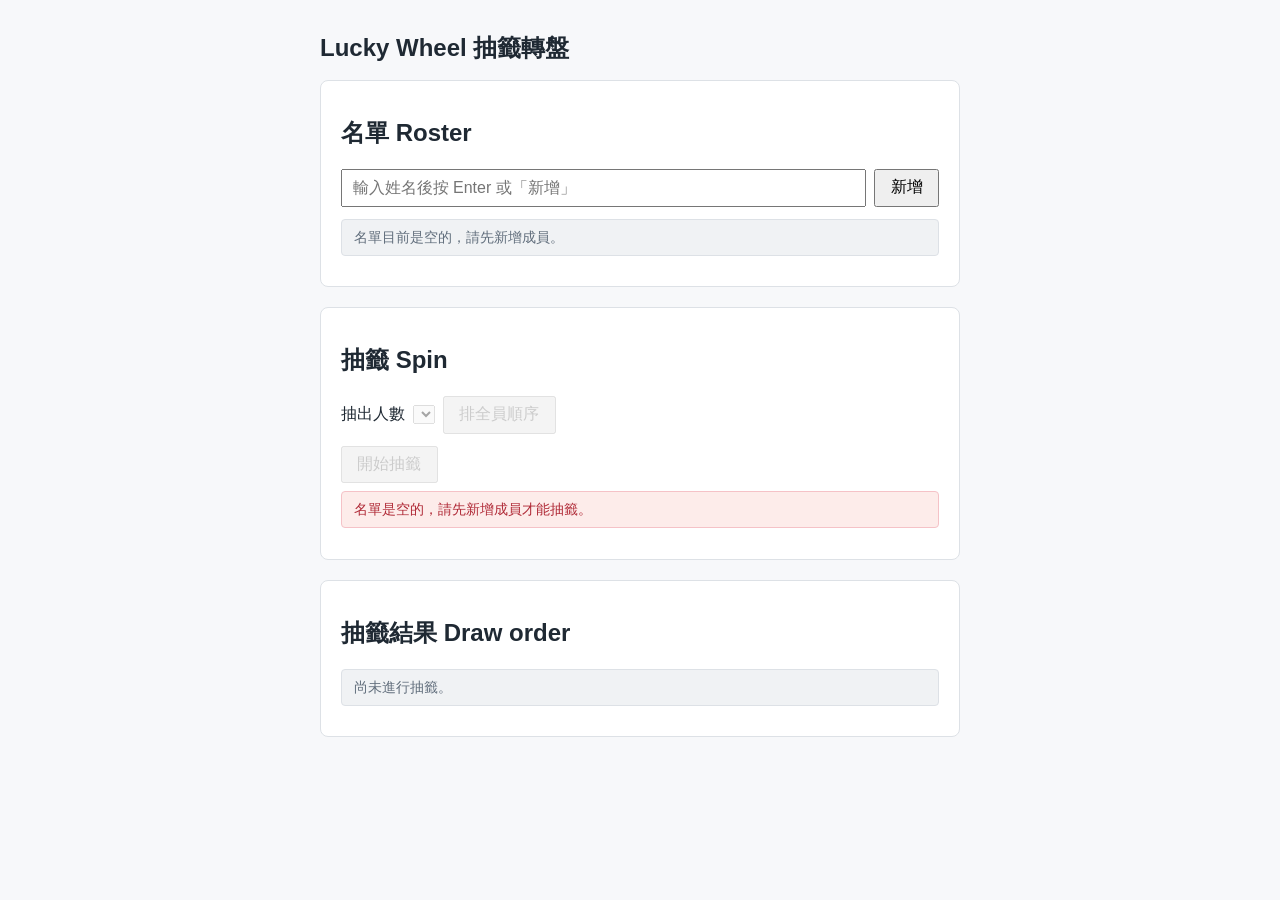
==== src/main/resources/static/index.html @ 118100ab "Add walking-skeleton UI: roster -> spin -> draw order Static HTML/CSS/vanilla-JS page under src/main" ====
<!DOCTYPE html>
<html lang="zh-Hant">
<head>
    <meta charset="UTF-8">
    <meta name="viewport" content="width=device-width, initial-scale=1.0">
    <title>Lucky Wheel 抽籤轉盤</title>
    <link rel="stylesheet" href="style.css">
</head>
<body>
    <main>
        <h1>Lucky Wheel 抽籤轉盤</h1>

        <section id="roster-section" aria-labelledby="roster-heading">
            <h2 id="roster-heading">名單 Roster</h2>

            <form id="add-member-form">
                <label for="member-name-input" class="visually-hidden">成員姓名</label>
                <input
                    type="text"
                    id="member-name-input"
                    name="memberName"
                    placeholder="輸入姓名後按 Enter 或「新增」"
                    autocomplete="off"
                >
                <button type="submit">新增</button>
            </form>
            <p id="add-member-notice" class="notice" role="alert" hidden></p>

            <ul id="member-list"></ul>
            <p id="empty-roster-notice" class="notice" hidden>名單目前是空的，請先新增成員。</p>
        </section>

        <section id="spin-section" aria-labelledby="spin-heading">
            <h2 id="spin-heading">抽籤 Spin</h2>

            <div id="spin-controls">
                <label for="count-select">抽出人數</label>
                <select id="count-select"></select>
                <button type="button" id="order-everyone-button">排全員順序</button>
            </div>

            <button type="button" id="spin-button">開始抽籤</button>
            <p id="spin-disabled-reason" class="notice" hidden></p>
            <p id="spin-error" class="notice" role="alert" hidden></p>
        </section>

        <section id="result-section" aria-labelledby="result-heading">
            <h2 id="result-heading">抽籤結果 Draw order</h2>
            <ol id="draw-order-list"></ol>
            <p id="no-result-notice" class="notice">尚未進行抽籤。</p>
        </section>
    </main>

    <script src="app.js"></script>
</body>
</html>
---- src/main/resources/static/style.css ----
:root {
    color-scheme: light;
    font-family: -apple-system, "Segoe UI", "PingFang TC", "Microsoft JhengHei", sans-serif;
}

body {
    max-width: 640px;
    margin: 2rem auto;
    padding: 0 1rem;
    color: #1f2933;
    background: #f7f8fa;
}

h1 {
    font-size: 1.5rem;
}

section {
    background: #fff;
    border: 1px solid #dde1e6;
    border-radius: 8px;
    padding: 1rem 1.25rem;
    margin-bottom: 1.25rem;
}

#add-member-form {
    display: flex;
    gap: 0.5rem;
}

#add-member-form input {
    flex: 1;
    padding: 0.4rem 0.6rem;
    font-size: 1rem;
}

button {
    padding: 0.4rem 0.9rem;
    font-size: 1rem;
    cursor: pointer;
}

button:disabled {
    cursor: not-allowed;
    opacity: 0.6;
}

#member-list {
    list-style: none;
    padding: 0;
    margin: 0.75rem 0 0;
}

#member-list li {
    display: flex;
    align-items: center;
    gap: 0.5rem;
    padding: 0.35rem 0;
    border-bottom: 1px solid #eef0f2;
}

#member-list li .member-name {
    flex: 1;
}

#member-list li.not-eligible .member-name {
    color: #9aa5b1;
    text-decoration: line-through;
}

#spin-controls {
    display: flex;
    align-items: center;
    gap: 0.5rem;
    margin-bottom: 0.75rem;
    flex-wrap: wrap;
}

.notice {
    color: #b02a37;
    background: #fdecea;
    border: 1px solid #f5c2c7;
    border-radius: 4px;
    padding: 0.5rem 0.75rem;
    margin-top: 0.5rem;
    font-size: 0.9rem;
}

#empty-roster-notice,
#no-result-notice {
    color: #616e7c;
    background: #f0f2f4;
    border-color: #dde1e6;
}

.visually-hidden {
    position: absolute;
    width: 1px;
    height: 1px;
    overflow: hidden;
    clip: rect(0 0 0 0);
    white-space: nowrap;
}

#draw-order-list li {
    padding: 0.2rem 0;
}
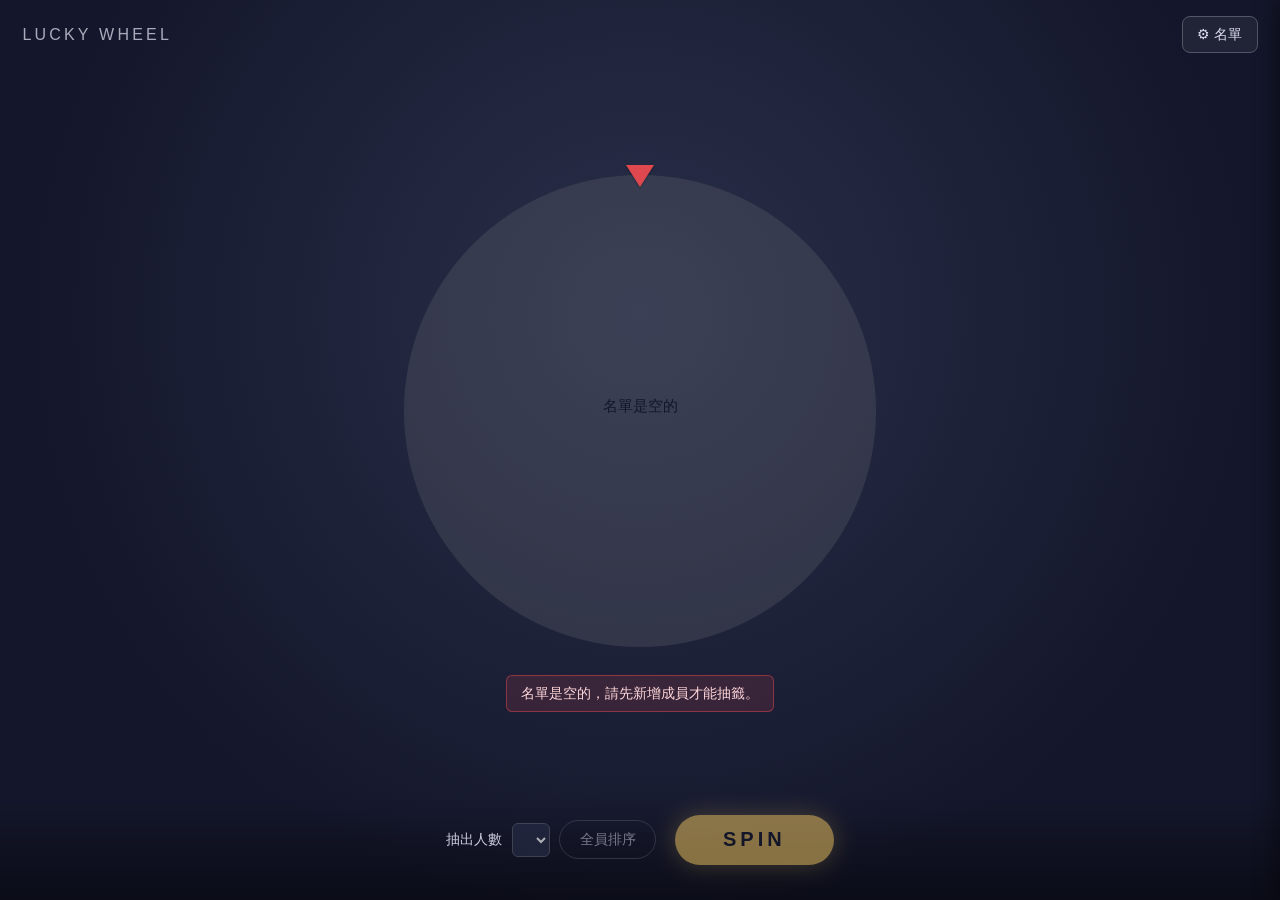
==== commit fa08352b: "Wheel reveal: stage layout, per-pick playback, skip Restyles the walking-skeleton UI into the protot" ====
--- a/src/main/resources/static/index.html
+++ b/src/main/resources/static/index.html
@@ -7,49 +7,62 @@
     <link rel="stylesheet" href="style.css">
 </head>
 <body>
-    <main>
-        <h1>Lucky Wheel 抽籤轉盤</h1>
+    <div id="stage">
+        <header id="top-bar">
+            <h1>LUCKY WHEEL</h1>
+            <button type="button" id="drawer-toggle" aria-expanded="false" aria-controls="roster-drawer">⚙ 名單</button>
+        </header>
 
-        <section id="roster-section" aria-labelledby="roster-heading">
-            <h2 id="roster-heading">名單 Roster</h2>
+        <div id="wheel-area">
+            <p id="pick-banner" aria-live="polite"></p>
+            <div id="wheel-box">
+                <div id="wheel-pointer"></div>
+                <canvas id="wheel-canvas" width="480" height="480"></canvas>
+            </div>
+        </div>
 
-            <form id="add-member-form">
-                <label for="member-name-input" class="visually-hidden">成員姓名</label>
-                <input
-                    type="text"
-                    id="member-name-input"
-                    name="memberName"
-                    placeholder="輸入姓名後按 Enter 或「新增」"
-                    autocomplete="off"
-                >
-                <button type="submit">新增</button>
-            </form>
-            <p id="add-member-notice" class="notice" role="alert" hidden></p>
-
-            <ul id="member-list"></ul>
-            <p id="empty-roster-notice" class="notice" hidden>名單目前是空的，請先新增成員。</p>
-        </section>
-
-        <section id="spin-section" aria-labelledby="spin-heading">
-            <h2 id="spin-heading">抽籤 Spin</h2>
-
+        <div id="bottom-bar">
             <div id="spin-controls">
                 <label for="count-select">抽出人數</label>
                 <select id="count-select"></select>
-                <button type="button" id="order-everyone-button">排全員順序</button>
+                <button type="button" id="order-everyone-button" class="ghost-button">全員排序</button>
             </div>
+            <button type="button" id="spin-button" class="spin-button">SPIN</button>
+            <button type="button" id="skip-button" class="ghost-button" hidden>跳過</button>
+        </div>
+        <p id="spin-disabled-reason" class="notice" hidden></p>
+        <p id="spin-error" class="notice" role="alert" hidden></p>
+    </div>
 
-            <button type="button" id="spin-button">開始抽籤</button>
-            <p id="spin-disabled-reason" class="notice" hidden></p>
-            <p id="spin-error" class="notice" role="alert" hidden></p>
-        </section>
+    <div id="drawer-backdrop" hidden></div>
+    <aside id="roster-drawer" aria-labelledby="roster-heading">
+        <div id="drawer-head">
+            <h2 id="roster-heading">名單 Roster</h2>
+            <button type="button" id="drawer-close" aria-label="關閉名單">關閉</button>
+        </div>
 
-        <section id="result-section" aria-labelledby="result-heading">
-            <h2 id="result-heading">抽籤結果 Draw order</h2>
-            <ol id="draw-order-list"></ol>
-            <p id="no-result-notice" class="notice">尚未進行抽籤。</p>
-        </section>
-    </main>
+        <form id="add-member-form">
+            <label for="member-name-input" class="visually-hidden">成員姓名</label>
+            <input
+                type="text"
+                id="member-name-input"
+                name="memberName"
+                placeholder="輸入姓名後按 Enter 或「新增」"
+                autocomplete="off"
+            >
+            <button type="submit">新增</button>
+        </form>
+        <p id="add-member-notice" class="notice" role="alert" hidden></p>
+
+        <ul id="member-list"></ul>
+        <p id="empty-roster-notice" class="notice" hidden>名單目前是空的，請先新增成員。</p>
+    </aside>
+
+    <div id="result-overlay" hidden>
+        <h2>抽籤結果 Draw order</h2>
+        <ol id="draw-order-list"></ol>
+        <button type="button" id="close-overlay-button">關閉</button>
+    </div>
 
     <script src="app.js"></script>
 </body>
--- a/src/main/resources/static/style.css
+++ b/src/main/resources/static/style.css
@@ -1,48 +1,281 @@
 :root {
-    color-scheme: light;
+    color-scheme: dark;
     font-family: -apple-system, "Segoe UI", "PingFang TC", "Microsoft JhengHei", sans-serif;
+    --bg-outer: #14172b;
+    --bg-inner: #2a2f4a;
+    --text: #f0f1f7;
+    --text-dim: #aab;
+    --accent: #ffd166;
+    --accent-ink: #14172b;
+    --border: #556;
+    --drawer-bg: #1d2136;
+    --drawer-row-border: #2c3150;
+    --danger: #e0484f;
+}
+
+* {
+    box-sizing: border-box;
+}
+
+html, body {
+    height: 100%;
 }
 
 body {
-    max-width: 640px;
-    margin: 2rem auto;
-    padding: 0 1rem;
-    color: #1f2933;
-    background: #f7f8fa;
-}
-
-h1 {
-    font-size: 1.5rem;
-}
-
-section {
-    background: #fff;
-    border: 1px solid #dde1e6;
+    margin: 0;
+    color: var(--text);
+    background: radial-gradient(circle at 50% 35%, var(--bg-inner) 0%, var(--bg-outer) 70%);
+}
+
+button {
+    font-family: inherit;
+    cursor: pointer;
+}
+
+button:disabled {
+    cursor: not-allowed;
+    opacity: 0.5;
+}
+
+input {
+    font-family: inherit;
+}
+
+canvas {
+    display: block;
+    max-width: 100%;
+    height: auto;
+}
+
+/* ---- Stage ---- */
+
+#stage {
+    position: relative;
+    min-height: 100vh;
+    display: flex;
+    flex-direction: column;
+    align-items: center;
+    justify-content: center;
+    gap: 1.5rem;
+    padding: 4.5rem 1rem 8.5rem;
+}
+
+#top-bar {
+    position: fixed;
+    top: 0;
+    left: 0;
+    right: 0;
+    display: flex;
+    justify-content: space-between;
+    align-items: center;
+    padding: 1rem 1.4rem;
+    z-index: 3;
+}
+
+#top-bar h1 {
+    font-size: 1rem;
+    letter-spacing: 0.2em;
+    color: var(--text-dim);
+    font-weight: 500;
+    margin: 0;
+}
+
+#drawer-toggle {
+    border: 1px solid var(--border);
+    background: rgba(255, 255, 255, 0.06);
+    color: #dde;
     border-radius: 8px;
-    padding: 1rem 1.25rem;
-    margin-bottom: 1.25rem;
+    padding: 0.5rem 0.9rem;
+    font-size: 0.9rem;
+}
+
+#wheel-area {
+    display: flex;
+    flex-direction: column;
+    align-items: center;
+    gap: 1.2rem;
+}
+
+#pick-banner {
+    min-height: 1.8rem;
+    font-size: 1.4rem;
+    font-weight: 700;
+    color: var(--accent);
+    text-align: center;
+    margin: 0;
+}
+
+#wheel-box {
+    position: relative;
+    width: min(480px, 82vw);
+}
+
+#wheel-pointer {
+    position: absolute;
+    top: -6px;
+    left: 50%;
+    transform: translateX(-50%);
+    width: 0;
+    height: 0;
+    border-left: 14px solid transparent;
+    border-right: 14px solid transparent;
+    border-top: 22px solid var(--danger);
+    filter: drop-shadow(0 1px 1px rgba(0, 0, 0, 0.3));
+    z-index: 2;
+}
+
+/* ---- Bottom bar ---- */
+
+#bottom-bar {
+    position: fixed;
+    bottom: 0;
+    left: 0;
+    right: 0;
+    display: flex;
+    flex-wrap: wrap;
+    justify-content: center;
+    align-items: center;
+    gap: 1.2rem;
+    padding: 1rem 1rem 2.2rem;
+    background: linear-gradient(transparent, rgba(0, 0, 0, 0.45));
+    z-index: 3;
+}
+
+#spin-controls {
+    display: flex;
+    align-items: center;
+    gap: 0.6rem;
+    font-size: 0.9rem;
+    color: #ccd;
+}
+
+#spin-controls select {
+    background: #262b45;
+    border: 1px solid var(--border);
+    color: var(--text);
+    border-radius: 6px;
+    padding: 0.4rem 0.5rem;
+    font-size: 0.95rem;
+}
+
+.ghost-button {
+    padding: 0.55rem 1.2rem;
+    border: 1px solid var(--border);
+    border-radius: 24px;
+    background: transparent;
+    color: #dde;
+    font-size: 0.9rem;
+}
+
+.spin-button {
+    padding: 0.85rem 3rem;
+    font-size: 1.25rem;
+    font-weight: 800;
+    letter-spacing: 0.2em;
+    border: 0;
+    border-radius: 40px;
+    color: var(--accent-ink);
+    background: var(--accent);
+    box-shadow: 0 0 24px rgba(255, 209, 102, 0.45);
+}
+
+.notice {
+    max-width: 32rem;
+    text-align: center;
+    color: #ffd7d9;
+    background: rgba(224, 72, 79, 0.15);
+    border: 1px solid rgba(224, 72, 79, 0.5);
+    border-radius: 6px;
+    padding: 0.5rem 0.9rem;
+    margin: 0;
+    font-size: 0.9rem;
+    position: relative;
+    z-index: 3;
+}
+
+/* These notices are normal flex children of #stage (below the wheel, above
+   the fixed bottom bar's reserved padding) rather than position: fixed, so
+   they never collide with the spin controls regardless of bottom-bar
+   height (which itself can grow when it wraps on narrow screens). */
+
+/* ---- Drawer ---- */
+
+#drawer-backdrop {
+    position: fixed;
+    inset: 0;
+    background: rgba(0, 0, 0, 0.4);
+    z-index: 4;
+}
+
+#roster-drawer {
+    position: fixed;
+    top: 0;
+    right: 0;
+    bottom: 0;
+    width: min(340px, 88vw);
+    background: var(--drawer-bg);
+    padding: 1.25rem;
+    transform: translateX(100%);
+    transition: transform 0.25s ease;
+    box-shadow: -6px 0 20px rgba(0, 0, 0, 0.4);
+    overflow-y: auto;
+    z-index: 5;
+}
+
+#roster-drawer.open {
+    transform: none;
+}
+
+#drawer-head {
+    display: flex;
+    justify-content: space-between;
+    align-items: center;
+    margin-bottom: 0.9rem;
+}
+
+#roster-drawer h2 {
+    font-size: 0.95rem;
+    color: var(--accent);
+    margin: 0;
+}
+
+#drawer-close {
+    border: 1px solid var(--border);
+    background: transparent;
+    color: #dde;
+    border-radius: 6px;
+    padding: 0.3rem 0.7rem;
+    font-size: 0.8rem;
 }
 
 #add-member-form {
     display: flex;
     gap: 0.5rem;
+    margin-bottom: 0.6rem;
 }
 
 #add-member-form input {
     flex: 1;
-    padding: 0.4rem 0.6rem;
-    font-size: 1rem;
-}
-
-button {
-    padding: 0.4rem 0.9rem;
-    font-size: 1rem;
-    cursor: pointer;
-}
-
-button:disabled {
-    cursor: not-allowed;
-    opacity: 0.6;
+    background: #262b45;
+    border: 1px solid var(--border);
+    color: var(--text);
+    border-radius: 6px;
+    padding: 0.5rem 0.6rem;
+    font-size: 0.95rem;
+}
+
+#add-member-form button {
+    border: 0;
+    border-radius: 6px;
+    background: var(--accent);
+    color: var(--accent-ink);
+    padding: 0 0.9rem;
+    font-weight: 700;
+}
+
+#roster-drawer .notice {
+    max-width: none;
+    text-align: left;
 }
 
 #member-list {
@@ -54,9 +287,9 @@
 #member-list li {
     display: flex;
     align-items: center;
-    gap: 0.5rem;
-    padding: 0.35rem 0;
-    border-bottom: 1px solid #eef0f2;
+    gap: 0.55rem;
+    padding: 0.45rem 0.1rem;
+    border-bottom: 1px solid var(--drawer-row-border);
 }
 
 #member-list li .member-name {
@@ -64,33 +297,58 @@
 }
 
 #member-list li.not-eligible .member-name {
-    color: #9aa5b1;
+    color: #667;
     text-decoration: line-through;
 }
 
-#spin-controls {
-    display: flex;
-    align-items: center;
-    gap: 0.5rem;
-    margin-bottom: 0.75rem;
-    flex-wrap: wrap;
-}
-
-.notice {
-    color: #b02a37;
-    background: #fdecea;
-    border: 1px solid #f5c2c7;
-    border-radius: 4px;
-    padding: 0.5rem 0.75rem;
+#member-list li button {
+    border: 0;
+    background: none;
+    color: #e07;
+    font-size: 1rem;
+}
+
+/* ---- Result overlay ---- */
+
+#result-overlay {
+    position: fixed;
+    inset: 0;
+    background: rgba(10, 12, 24, 0.93);
+    display: flex;
+    flex-direction: column;
+    align-items: center;
+    justify-content: center;
+    gap: 1.1rem;
+    z-index: 6;
+    padding: 1.5rem;
+}
+
+#result-overlay[hidden] {
+    display: none;
+}
+
+#result-overlay h2 {
+    color: var(--accent);
+    font-size: 1.3rem;
+    letter-spacing: 0.1em;
+}
+
+#result-overlay ol {
+    font-size: 1.5rem;
+    line-height: 1.9;
+    padding-left: 2.2rem;
+    max-height: 60vh;
+    overflow-y: auto;
+}
+
+#result-overlay button {
     margin-top: 0.5rem;
-    font-size: 0.9rem;
-}
-
-#empty-roster-notice,
-#no-result-notice {
-    color: #616e7c;
-    background: #f0f2f4;
-    border-color: #dde1e6;
+    padding: 0.6rem 2.1rem;
+    border-radius: 24px;
+    border: 1px solid var(--border);
+    background: transparent;
+    color: #dde;
+    font-size: 1rem;
 }
 
 .visually-hidden {
@@ -102,6 +360,17 @@
     white-space: nowrap;
 }
 
-#draw-order-list li {
-    padding: 0.2rem 0;
-}
+@media (max-width: 560px) {
+    #bottom-bar {
+        gap: 0.7rem;
+    }
+
+    #spin-controls {
+        width: 100%;
+        justify-content: center;
+    }
+
+    .spin-button {
+        padding: 0.8rem 2.2rem;
+    }
+}
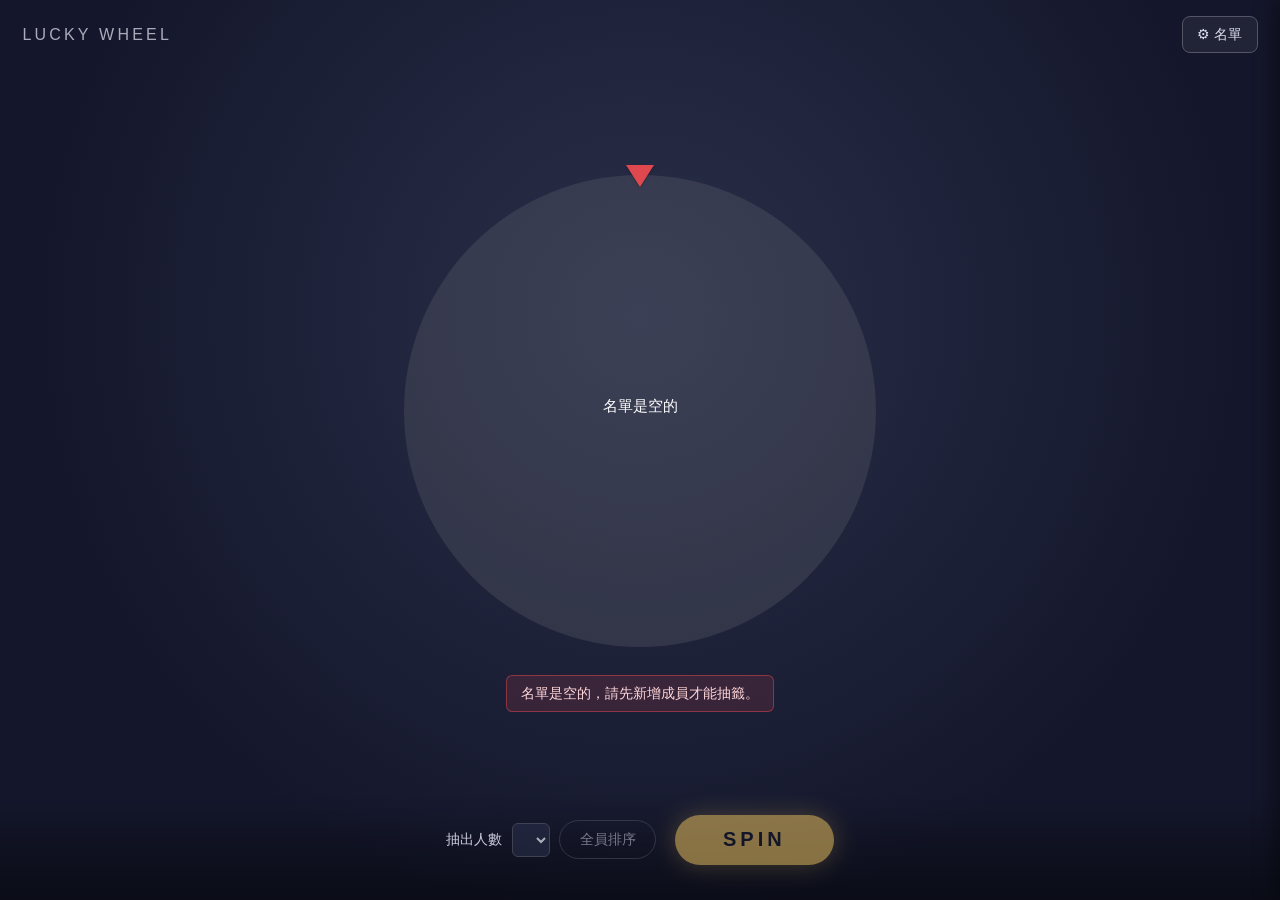
==== commit 0d36132c: "Roster QoL: bulk paste import + copy roster (#6) Adds a bulk-import textarea to the roster drawer th" ====
--- a/src/main/resources/static/index.html
+++ b/src/main/resources/static/index.html
@@ -56,6 +56,22 @@
 
         <ul id="member-list"></ul>
         <p id="empty-roster-notice" class="notice" hidden>名單目前是空的，請先新增成員。</p>
+
+        <div id="roster-tools">
+            <button type="button" id="copy-roster-button" class="ghost-button">複製名單</button>
+        </div>
+
+        <div id="bulk-import">
+            <h3>批次匯入</h3>
+            <label for="bulk-import-textarea" class="visually-hidden">批次貼上姓名</label>
+            <textarea
+                id="bulk-import-textarea"
+                rows="4"
+                placeholder="貼上多行，或以逗號、頓號、分號分隔的姓名"
+            ></textarea>
+            <button type="button" id="bulk-import-button">匯入名單</button>
+            <p id="bulk-import-notice" class="notice" role="alert" hidden></p>
+        </div>
     </aside>
 
     <div id="result-overlay" hidden>
--- a/src/main/resources/static/style.css
+++ b/src/main/resources/static/style.css
@@ -308,6 +308,57 @@
     font-size: 1rem;
 }
 
+/* ---- Roster tools: copy + bulk import ---- */
+
+#roster-tools {
+    display: flex;
+    justify-content: flex-end;
+    margin: 0.9rem 0 0;
+}
+
+#copy-roster-button {
+    min-width: 7rem;
+}
+
+#bulk-import {
+    margin-top: 1rem;
+    padding-top: 1rem;
+    border-top: 1px solid var(--drawer-row-border);
+}
+
+#bulk-import h3 {
+    font-size: 0.85rem;
+    color: var(--text-dim);
+    font-weight: 600;
+    margin: 0 0 0.5rem;
+}
+
+#bulk-import textarea {
+    width: 100%;
+    background: #262b45;
+    border: 1px solid var(--border);
+    color: var(--text);
+    border-radius: 6px;
+    padding: 0.5rem 0.6rem;
+    font-size: 0.9rem;
+    font-family: inherit;
+    resize: vertical;
+    min-height: 4.5rem;
+}
+
+#bulk-import-button {
+    display: block;
+    width: 100%;
+    margin-top: 0.5rem;
+    border: 0;
+    border-radius: 6px;
+    background: var(--accent);
+    color: var(--accent-ink);
+    padding: 0.55rem 0.9rem;
+    font-weight: 700;
+    font-size: 0.95rem;
+}
+
 /* ---- Result overlay ---- */
 
 #result-overlay {
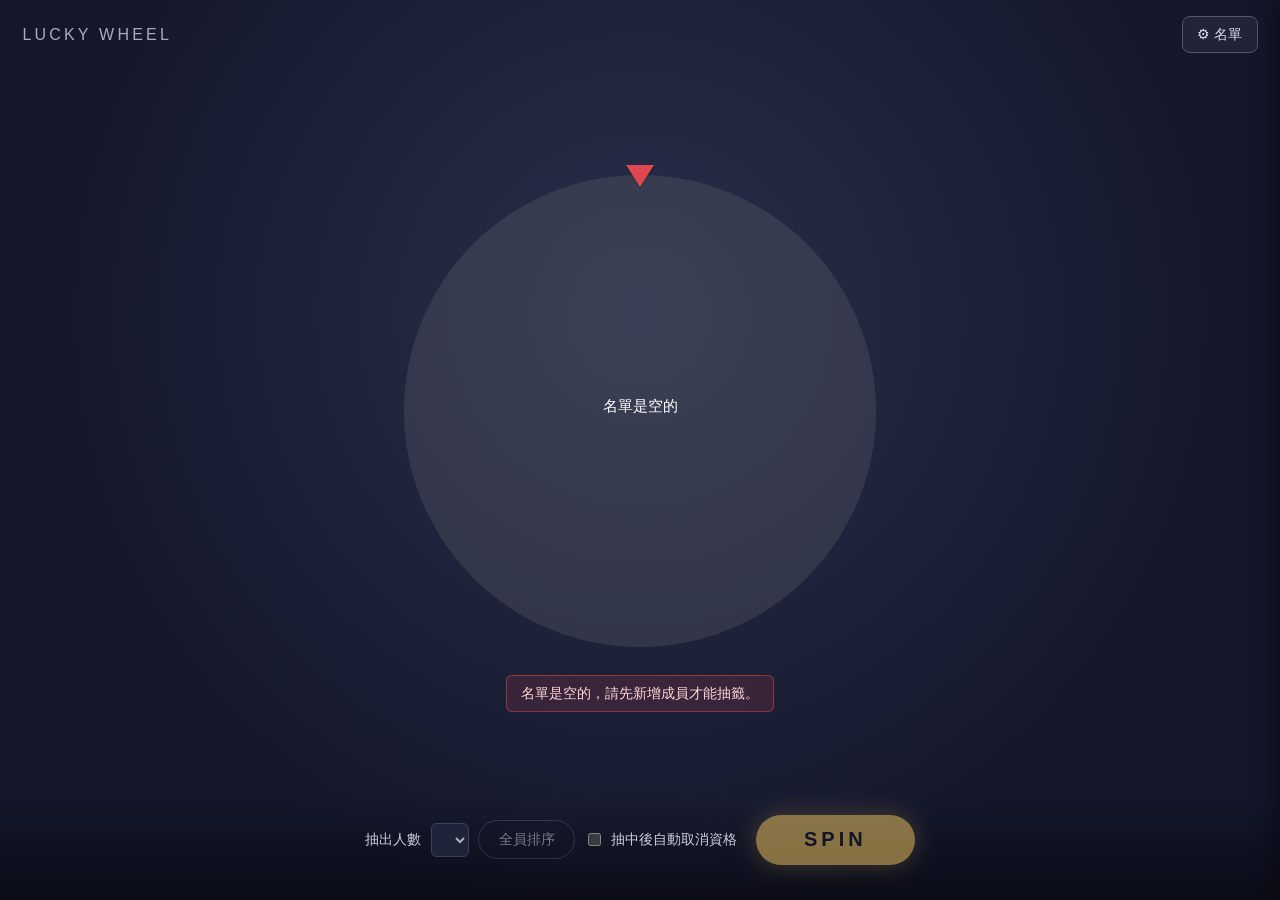
==== commit 4c7764c1: "Fairness controls: auto-remove toggle + re-check all Adds an auto-remove toggle (declared before spi" ====
--- a/src/main/resources/static/index.html
+++ b/src/main/resources/static/index.html
@@ -26,6 +26,10 @@
                 <label for="count-select">抽出人數</label>
                 <select id="count-select"></select>
                 <button type="button" id="order-everyone-button" class="ghost-button">全員排序</button>
+                <label id="auto-remove-label" class="toggle-label" for="auto-remove-toggle">
+                    <input type="checkbox" id="auto-remove-toggle">
+                    抽中後自動取消資格
+                </label>
             </div>
             <button type="button" id="spin-button" class="spin-button">SPIN</button>
             <button type="button" id="skip-button" class="ghost-button" hidden>跳過</button>
@@ -58,6 +62,7 @@
         <p id="empty-roster-notice" class="notice" hidden>名單目前是空的，請先新增成員。</p>
 
         <div id="roster-tools">
+            <button type="button" id="recheck-all-button" class="ghost-button" aria-label="重新勾選所有成員為可抽選 (Re-check all as eligible)">全部重新勾選</button>
             <button type="button" id="copy-roster-button" class="ghost-button">複製名單</button>
         </div>
 
--- a/src/main/resources/static/style.css
+++ b/src/main/resources/static/style.css
@@ -158,6 +158,22 @@
     font-size: 0.95rem;
 }
 
+.toggle-label {
+    display: flex;
+    align-items: center;
+    gap: 0.4rem;
+    cursor: pointer;
+}
+
+.toggle-label input {
+    cursor: pointer;
+}
+
+.toggle-label:has(input:disabled) {
+    cursor: not-allowed;
+    opacity: 0.5;
+}
+
 .ghost-button {
     padding: 0.55rem 1.2rem;
     border: 1px solid var(--border);
@@ -312,7 +328,8 @@
 
 #roster-tools {
     display: flex;
-    justify-content: flex-end;
+    justify-content: space-between;
+    gap: 0.6rem;
     margin: 0.9rem 0 0;
 }
 
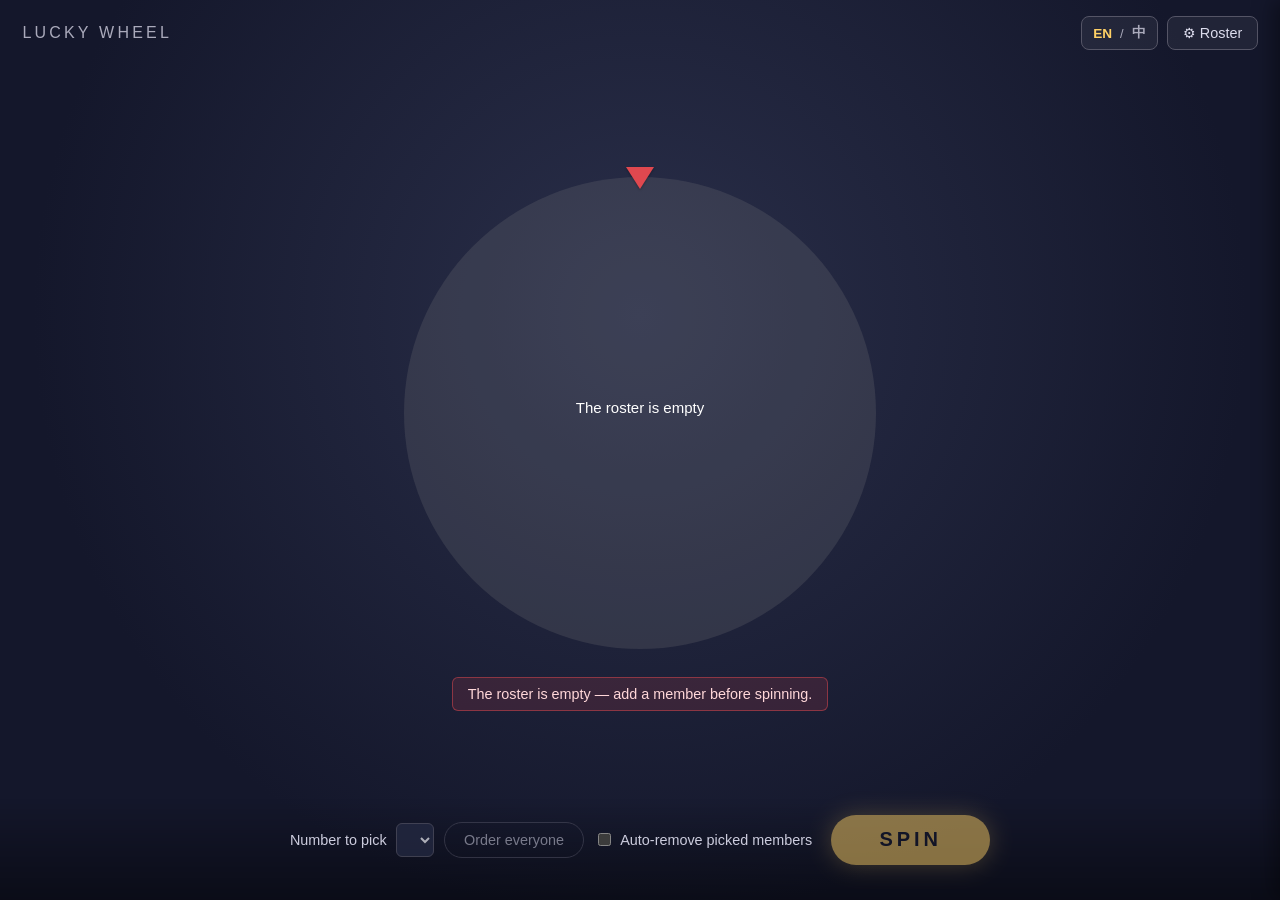
==== commit 707510e0: "Bilingual UI: EN / zh-Hant language toggle (client-side i18n) Adds a JS string table + t(key) lookup" ====
--- a/src/main/resources/static/index.html
+++ b/src/main/resources/static/index.html
@@ -3,14 +3,21 @@
 <head>
     <meta charset="UTF-8">
     <meta name="viewport" content="width=device-width, initial-scale=1.0">
-    <title>Lucky Wheel 抽籤轉盤</title>
+    <title data-i18n="appTitle">Lucky Wheel 抽籤轉盤</title>
     <link rel="stylesheet" href="style.css">
 </head>
 <body>
     <div id="stage">
         <header id="top-bar">
             <h1>LUCKY WHEEL</h1>
-            <button type="button" id="drawer-toggle" aria-expanded="false" aria-controls="roster-drawer">⚙ 名單</button>
+            <div id="top-bar-controls">
+                <div id="language-toggle" role="group" aria-label="Language / 語言">
+                    <button type="button" class="lang-option" data-lang="en">EN</button>
+                    <span class="lang-sep" aria-hidden="true">/</span>
+                    <button type="button" class="lang-option" data-lang="zh-Hant">中</button>
+                </div>
+                <button type="button" id="drawer-toggle" aria-expanded="false" aria-controls="roster-drawer" data-i18n="drawerToggle">⚙ 名單</button>
+            </div>
         </header>
 
         <div id="wheel-area">
@@ -23,16 +30,16 @@
 
         <div id="bottom-bar">
             <div id="spin-controls">
-                <label for="count-select">抽出人數</label>
+                <label for="count-select" data-i18n="countLabel">抽出人數</label>
                 <select id="count-select"></select>
-                <button type="button" id="order-everyone-button" class="ghost-button">全員排序</button>
+                <button type="button" id="order-everyone-button" class="ghost-button" data-i18n="orderEveryone">全員排序</button>
                 <label id="auto-remove-label" class="toggle-label" for="auto-remove-toggle">
                     <input type="checkbox" id="auto-remove-toggle">
-                    抽中後自動取消資格
+                    <span data-i18n="autoRemoveLabel">抽中後自動取消資格</span>
                 </label>
             </div>
-            <button type="button" id="spin-button" class="spin-button">SPIN</button>
-            <button type="button" id="skip-button" class="ghost-button" hidden>跳過</button>
+            <button type="button" id="spin-button" class="spin-button" data-i18n="spinButton">SPIN</button>
+            <button type="button" id="skip-button" class="ghost-button" hidden data-i18n="skipButton">跳過</button>
         </div>
         <p id="spin-disabled-reason" class="notice" hidden></p>
         <p id="spin-error" class="notice" role="alert" hidden></p>
@@ -41,48 +48,50 @@
     <div id="drawer-backdrop" hidden></div>
     <aside id="roster-drawer" aria-labelledby="roster-heading">
         <div id="drawer-head">
-            <h2 id="roster-heading">名單 Roster</h2>
-            <button type="button" id="drawer-close" aria-label="關閉名單">關閉</button>
+            <h2 id="roster-heading" data-i18n="rosterHeading">名單 Roster</h2>
+            <button type="button" id="drawer-close" data-i18n="close" data-i18n-aria-label="drawerCloseAria" aria-label="關閉名單">關閉</button>
         </div>
 
         <form id="add-member-form">
-            <label for="member-name-input" class="visually-hidden">成員姓名</label>
+            <label for="member-name-input" class="visually-hidden" data-i18n="memberNameLabel">成員姓名</label>
             <input
                 type="text"
                 id="member-name-input"
                 name="memberName"
+                data-i18n-placeholder="memberNamePlaceholder"
                 placeholder="輸入姓名後按 Enter 或「新增」"
                 autocomplete="off"
             >
-            <button type="submit">新增</button>
+            <button type="submit" data-i18n="addMemberButton">新增</button>
         </form>
         <p id="add-member-notice" class="notice" role="alert" hidden></p>
 
         <ul id="member-list"></ul>
-        <p id="empty-roster-notice" class="notice" hidden>名單目前是空的，請先新增成員。</p>
+        <p id="empty-roster-notice" class="notice" hidden data-i18n="emptyRosterNotice">名單目前是空的，請先新增成員。</p>
 
         <div id="roster-tools">
-            <button type="button" id="recheck-all-button" class="ghost-button" aria-label="重新勾選所有成員為可抽選 (Re-check all as eligible)">全部重新勾選</button>
-            <button type="button" id="copy-roster-button" class="ghost-button">複製名單</button>
+            <button type="button" id="recheck-all-button" class="ghost-button" data-i18n="recheckAllButton" data-i18n-aria-label="recheckAllAria" aria-label="重新勾選所有成員為可抽選 (Re-check all as eligible)">全部重新勾選</button>
+            <button type="button" id="copy-roster-button" class="ghost-button" data-i18n="copyRosterButton">複製名單</button>
         </div>
 
         <div id="bulk-import">
-            <h3>批次匯入</h3>
-            <label for="bulk-import-textarea" class="visually-hidden">批次貼上姓名</label>
+            <h3 data-i18n="bulkImportHeading">批次匯入</h3>
+            <label for="bulk-import-textarea" class="visually-hidden" data-i18n="bulkImportLabel">批次貼上姓名</label>
             <textarea
                 id="bulk-import-textarea"
                 rows="4"
+                data-i18n-placeholder="bulkImportPlaceholder"
                 placeholder="貼上多行，或以逗號、頓號、分號分隔的姓名"
             ></textarea>
-            <button type="button" id="bulk-import-button">匯入名單</button>
+            <button type="button" id="bulk-import-button" data-i18n="bulkImportButton">匯入名單</button>
             <p id="bulk-import-notice" class="notice" role="alert" hidden></p>
         </div>
     </aside>
 
     <div id="result-overlay" hidden>
-        <h2>抽籤結果 Draw order</h2>
+        <h2 data-i18n="drawOrderHeading">抽籤結果 Draw order</h2>
         <ol id="draw-order-list"></ol>
-        <button type="button" id="close-overlay-button">關閉</button>
+        <button type="button" id="close-overlay-button" data-i18n="close">關閉</button>
     </div>
 
     <script src="app.js"></script>
--- a/src/main/resources/static/style.css
+++ b/src/main/resources/static/style.css
@@ -80,6 +80,12 @@
     margin: 0;
 }
 
+#top-bar-controls {
+    display: flex;
+    align-items: center;
+    gap: 0.6rem;
+}
+
 #drawer-toggle {
     border: 1px solid var(--border);
     background: rgba(255, 255, 255, 0.06);
@@ -87,6 +93,34 @@
     border-radius: 8px;
     padding: 0.5rem 0.9rem;
     font-size: 0.9rem;
+}
+
+#language-toggle {
+    display: flex;
+    align-items: center;
+    gap: 0.3rem;
+    border: 1px solid var(--border);
+    background: rgba(255, 255, 255, 0.06);
+    border-radius: 8px;
+    padding: 0.35rem 0.5rem;
+}
+
+#language-toggle .lang-sep {
+    color: var(--text-dim);
+    font-size: 0.8rem;
+}
+
+.lang-option {
+    border: 0;
+    background: none;
+    color: var(--text-dim);
+    font-size: 0.85rem;
+    font-weight: 600;
+    padding: 0.1rem 0.2rem;
+}
+
+.lang-option.active {
+    color: var(--accent);
 }
 
 #wheel-area {
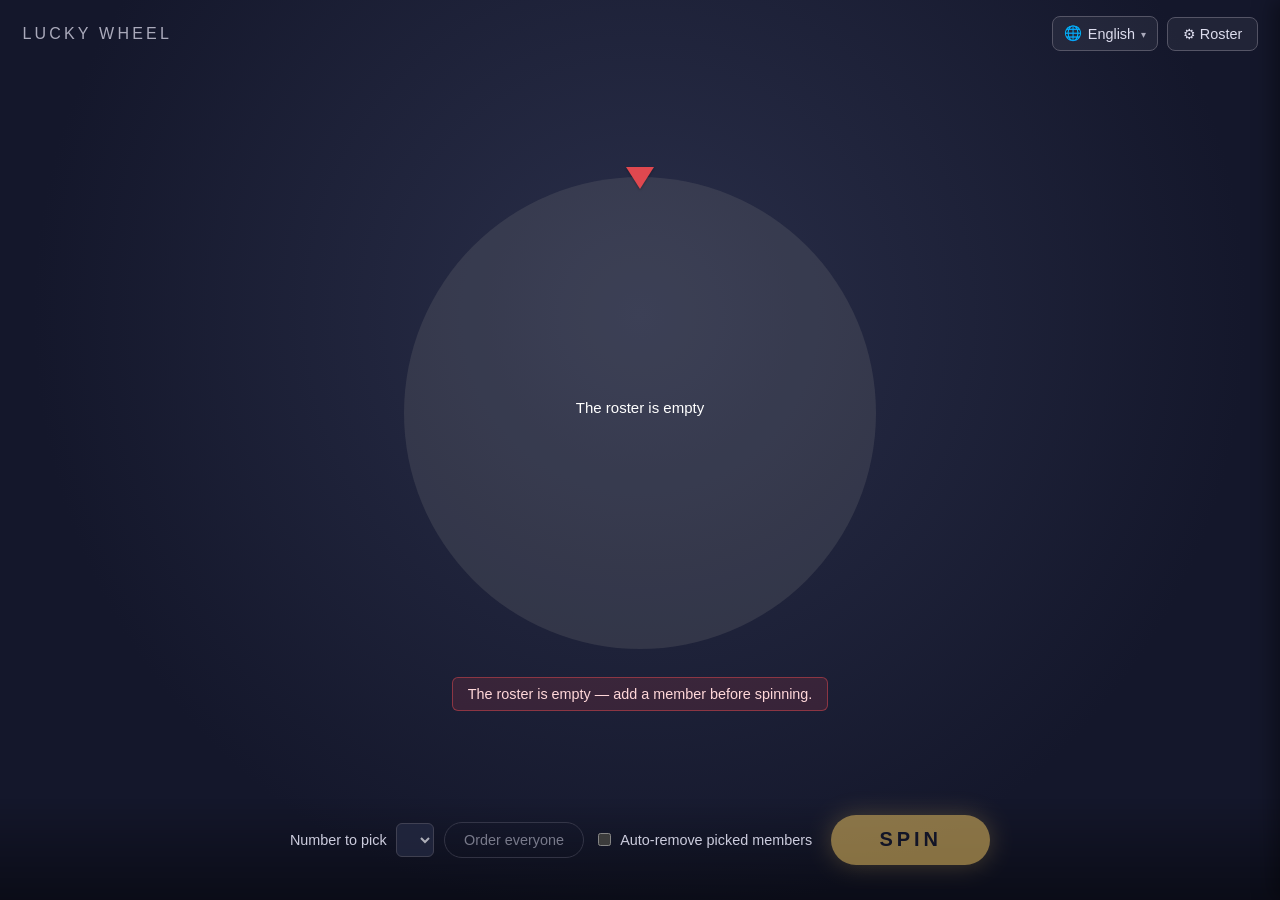
==== commit 3f85a430: "Restyle the language toggle as a globe dropdown menu Replace the plain EN / 中 pill with a 🌐 <languag" ====
--- a/src/main/resources/static/index.html
+++ b/src/main/resources/static/index.html
@@ -11,10 +11,16 @@
         <header id="top-bar">
             <h1>LUCKY WHEEL</h1>
             <div id="top-bar-controls">
-                <div id="language-toggle" role="group" aria-label="Language / 語言">
-                    <button type="button" class="lang-option" data-lang="en">EN</button>
-                    <span class="lang-sep" aria-hidden="true">/</span>
-                    <button type="button" class="lang-option" data-lang="zh-Hant">中</button>
+                <div id="language-toggle">
+                    <button type="button" id="language-menu-button" aria-haspopup="true" aria-expanded="false" aria-controls="language-menu" aria-label="Language / 語言">
+                        <span aria-hidden="true">🌐</span>
+                        <span id="language-current"></span>
+                        <span class="lang-chevron" aria-hidden="true">▾</span>
+                    </button>
+                    <div id="language-menu" role="menu" aria-label="Language / 語言" hidden>
+                        <button type="button" class="lang-option" data-lang="en" role="menuitemradio" aria-checked="false">English <span class="lang-tick" aria-hidden="true">✓</span></button>
+                        <button type="button" class="lang-option" data-lang="zh-Hant" role="menuitemradio" aria-checked="false">繁體中文 <span class="lang-tick" aria-hidden="true">✓</span></button>
+                    </div>
                 </div>
                 <button type="button" id="drawer-toggle" aria-expanded="false" aria-controls="roster-drawer" data-i18n="drawerToggle">⚙ 名單</button>
             </div>
--- a/src/main/resources/static/style.css
+++ b/src/main/resources/static/style.css
@@ -96,31 +96,74 @@
 }
 
 #language-toggle {
-    display: flex;
-    align-items: center;
-    gap: 0.3rem;
+    position: relative;
+}
+
+#language-menu-button {
+    display: inline-flex;
+    align-items: center;
+    gap: 0.35rem;
     border: 1px solid var(--border);
     background: rgba(255, 255, 255, 0.06);
+    color: #dde;
     border-radius: 8px;
-    padding: 0.35rem 0.5rem;
-}
-
-#language-toggle .lang-sep {
+    padding: 0.5rem 0.7rem;
+    font-size: 0.9rem;
+}
+
+#language-menu-button .lang-chevron {
+    font-size: 0.65rem;
     color: var(--text-dim);
-    font-size: 0.8rem;
+}
+
+#language-menu {
+    position: absolute;
+    top: calc(100% + 6px);
+    right: 0;
+    min-width: 150px;
+    background: #1b1f38;
+    border: 1px solid var(--border);
+    border-radius: 10px;
+    box-shadow: 0 10px 28px rgba(0, 0, 0, 0.45);
+    padding: 0.35rem;
+    z-index: 5;
+}
+
+#language-menu[hidden] {
+    display: none;
 }
 
 .lang-option {
+    display: flex;
+    width: 100%;
+    align-items: center;
+    justify-content: space-between;
+    gap: 0.6rem;
     border: 0;
     background: none;
-    color: var(--text-dim);
-    font-size: 0.85rem;
-    font-weight: 600;
-    padding: 0.1rem 0.2rem;
+    color: var(--text);
+    font-size: 0.9rem;
+    text-align: left;
+    padding: 0.5rem 0.6rem;
+    border-radius: 7px;
+}
+
+.lang-option:hover {
+    background: rgba(255, 255, 255, 0.06);
 }
 
 .lang-option.active {
     color: var(--accent);
+}
+
+.lang-option .lang-tick {
+    color: var(--accent);
+    font-size: 0.85rem;
+    opacity: 0;
+}
+
+.lang-option.active .lang-tick {
+    opacity: 1;
 }
 
 #wheel-area {
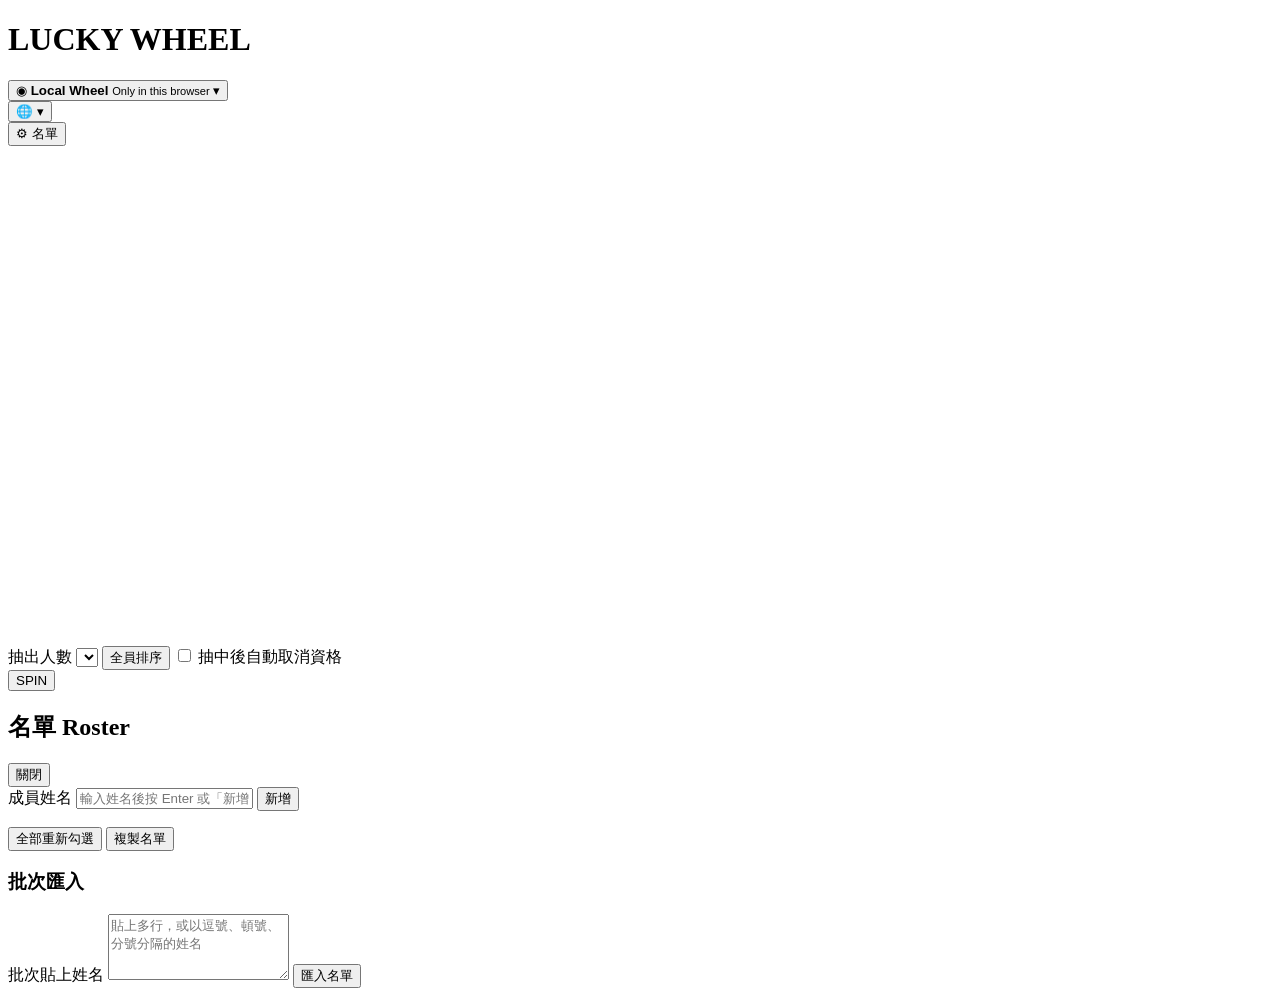
==== commit 413ef315: "Implement named Shared Wheel creation and reopen Closes #26" ====
--- a/src/main/resources/static/index.html
+++ b/src/main/resources/static/index.html
@@ -4,12 +4,22 @@
     <meta charset="UTF-8">
     <meta name="viewport" content="width=device-width, initial-scale=1.0">
     <title data-i18n="appTitle">Lucky Wheel 抽籤轉盤</title>
-    <link rel="stylesheet" href="style.css">
+    <link rel="stylesheet" href="/style.css">
 </head>
-<body>
+<body class="booting">
     <div id="stage">
         <header id="top-bar">
-            <h1>LUCKY WHEEL</h1>
+            <div id="stage-identity">
+                <h1 class="visually-hidden">LUCKY WHEEL</h1>
+                <button type="button" id="mode-badge" aria-haspopup="dialog">
+                    <span id="mode-icon" aria-hidden="true">◉</span>
+                    <span id="mode-badge-copy">
+                        <strong id="mode-label" data-i18n="localModeTitle">Local Wheel</strong>
+                        <small id="mode-subtitle" data-i18n="localModeScope">Only in this browser</small>
+                    </span>
+                    <span id="mode-chevron" aria-hidden="true">▾</span>
+                </button>
+            </div>
             <div id="top-bar-controls">
                 <div id="language-toggle">
                     <button type="button" id="language-menu-button" aria-haspopup="true" aria-expanded="false" aria-controls="language-menu" aria-label="Language / 語言">
@@ -26,6 +36,11 @@
             </div>
         </header>
 
+        <section id="shared-wheel-unavailable" class="empty-state" hidden>
+            <h2 data-i18n="sharedUnavailableHeading">Shared Wheel unavailable</h2>
+            <p data-i18n="sharedUnavailableBody">This link is invalid, expired, or no longer available.</p>
+        </section>
+
         <div id="wheel-area">
             <p id="pick-banner" aria-live="polite"></p>
             <div id="wheel-box">
@@ -35,6 +50,10 @@
         </div>
 
         <div id="bottom-bar">
+            <div id="bottom-bar-notices">
+                <p id="spin-disabled-reason" class="notice" hidden></p>
+                <p id="spin-error" class="notice" role="alert" hidden></p>
+            </div>
             <div id="spin-controls">
                 <label for="count-select" data-i18n="countLabel">抽出人數</label>
                 <select id="count-select"></select>
@@ -47,8 +66,6 @@
             <button type="button" id="spin-button" class="spin-button" data-i18n="spinButton">SPIN</button>
             <button type="button" id="skip-button" class="ghost-button" hidden data-i18n="skipButton">跳過</button>
         </div>
-        <p id="spin-disabled-reason" class="notice" hidden></p>
-        <p id="spin-error" class="notice" role="alert" hidden></p>
     </div>
 
     <div id="drawer-backdrop" hidden></div>
@@ -100,6 +117,57 @@
         <button type="button" id="close-overlay-button" data-i18n="close">關閉</button>
     </div>
 
-    <script src="app.js"></script>
+    <dialog id="create-shared-wheel-dialog" class="command-sheet" aria-labelledby="create-shared-wheel-heading">
+        <form id="create-shared-wheel-form">
+            <h2 id="create-shared-wheel-heading" data-i18n="createSharedWheelHeading">Create Shared Wheel</h2>
+            <p data-i18n="createSharedWheelExplanation">Save this roster on the server and open a shareable link.</p>
+            <label for="shared-wheel-name-input" data-i18n="sharedWheelNameLabel">Wheel name</label>
+            <input id="shared-wheel-name-input" name="wheelName" type="text" maxlength="80" required autocomplete="off">
+            <p id="create-shared-wheel-error" class="notice" role="alert" hidden></p>
+            <div class="command-sheet-actions">
+                <button type="button" id="cancel-create-shared-wheel" class="ghost-button" data-i18n="cancel">Cancel</button>
+                <button type="submit" id="confirm-create-shared-wheel" data-i18n="create">Create</button>
+            </div>
+        </form>
+    </dialog>
+
+    <dialog id="shared-wheel-command-sheet" class="command-sheet side-command-sheet" aria-labelledby="shared-wheel-command-heading">
+        <div id="command-sheet-heading-row">
+            <h2 id="shared-wheel-command-heading" data-i18n="wheelModeHeading">Wheel mode</h2>
+            <button type="button" id="close-shared-wheel-command" class="icon-button" data-i18n-aria-label="closeWheelModeAria" aria-label="Close Wheel mode">×</button>
+        </div>
+
+        <button type="button" id="local-wheel-mode" class="sheet-mode">
+            <span class="sheet-mode-icon" aria-hidden="true">◉</span>
+            <span>
+                <strong data-i18n="localModeTitle">Local Wheel</strong>
+                <small data-i18n="localModeScope">Only in this browser</small>
+            </span>
+        </button>
+        <button type="button" id="shared-wheel-mode" class="sheet-mode">
+            <span class="sheet-mode-icon" aria-hidden="true">↗</span>
+            <span>
+                <strong data-i18n="sharedModeTitle">Shared Wheel</strong>
+                <small data-i18n="sharedModeScope">Saved on server, accessible by link</small>
+            </span>
+        </button>
+
+        <section id="shared-wheel-command-detail" class="command-sheet-detail" hidden>
+            <span class="command-sheet-eyebrow" data-i18n="currentSharedWheel">Current Shared Wheel</span>
+            <h3 id="shared-wheel-command-name"></h3>
+            <div id="shared-wheel-created-reminder" class="shared-wheel-created-reminder" role="status" hidden>
+                <strong data-i18n="sharedWheelCreatedHeading">Shared Wheel created</strong>
+                <p data-i18n="sharedWheelCreatedReminder">There is no account or Shared Wheel list. Save this link now; the service cannot recover it for you if it is lost.</p>
+                <small data-i18n="sharedWheelBookmarkHint">Tip: press Command+D on Mac or Ctrl+D on Windows and Linux to bookmark it.</small>
+            </div>
+            <p class="shared-wheel-scope" data-i18n="sharedWheelLinkExplanation">Anyone with this link can open this wheel.</p>
+            <p id="shared-wheel-expiry" hidden></p>
+            <div class="command-sheet-actions">
+                <button type="button" id="copy-shared-wheel-link" data-i18n="copySharedWheelLink">Copy link</button>
+            </div>
+        </section>
+    </dialog>
+
+    <script src="/app.js"></script>
 </body>
 </html>
